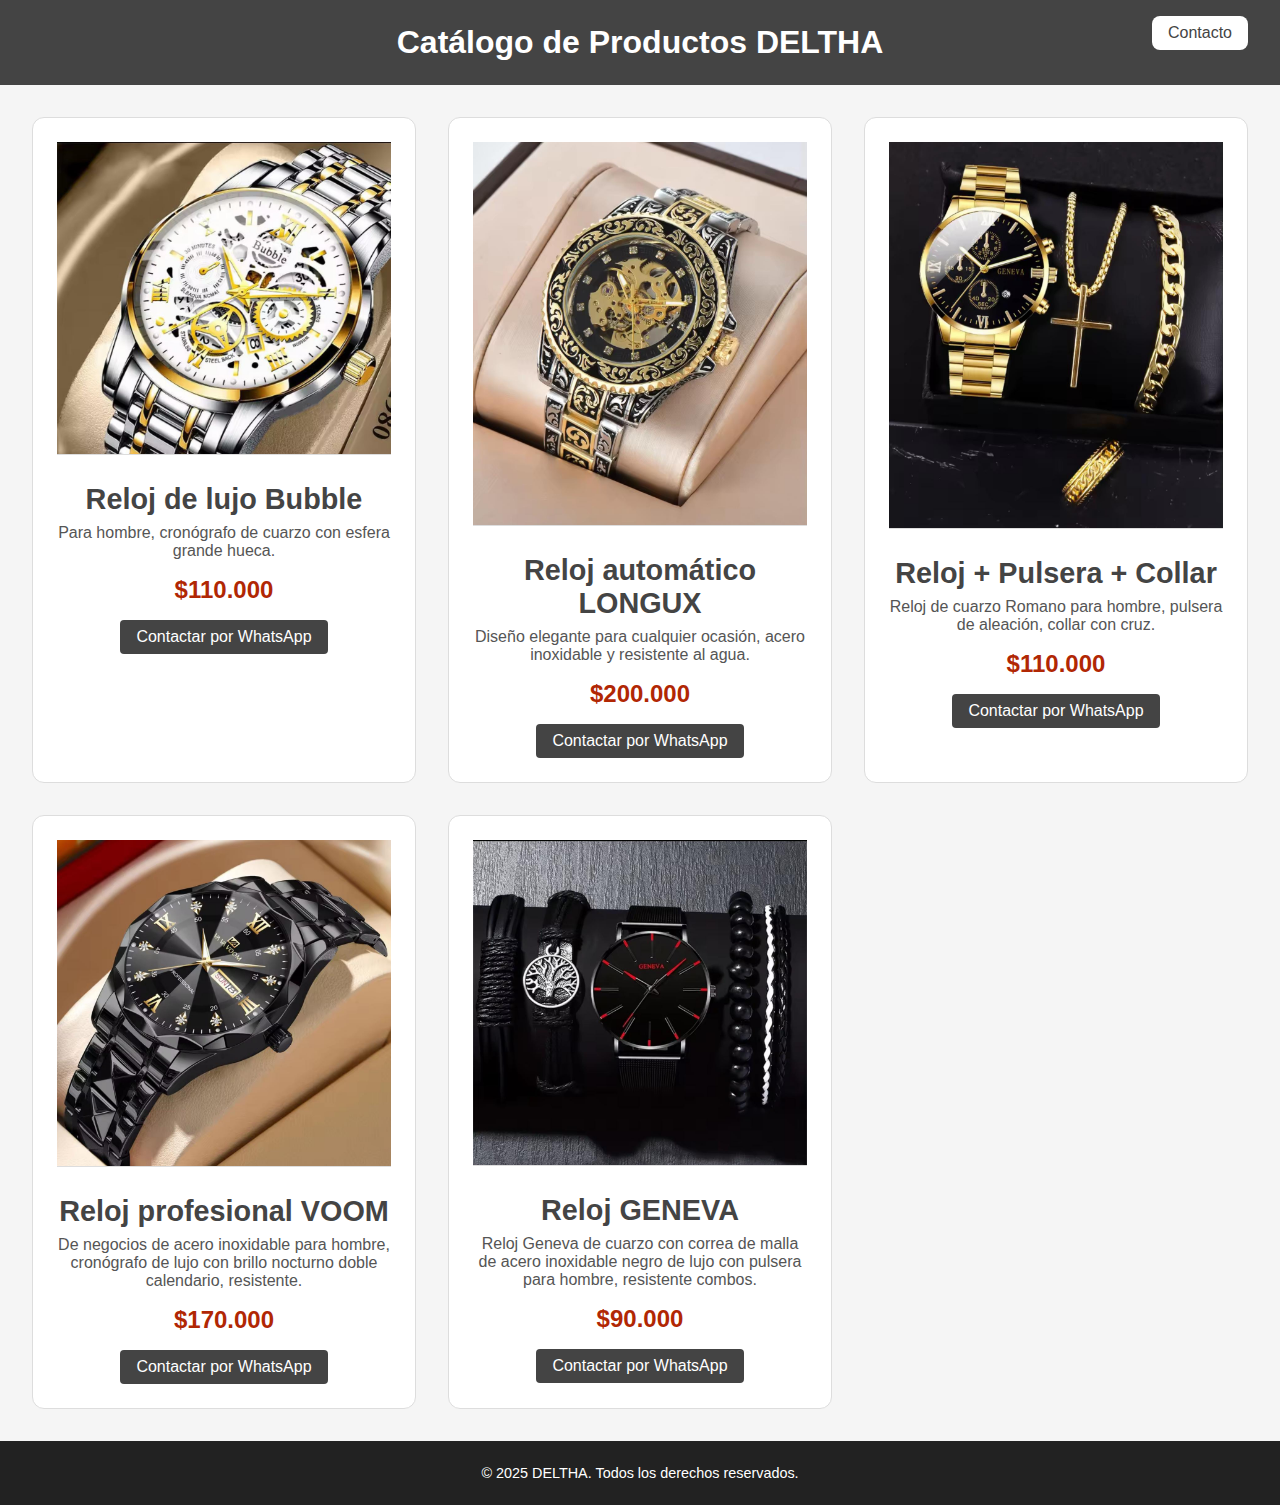
==== index.html @ 68218b50 "Add files via upload" ====
<!DOCTYPE html>
<html lang="es">
<head>
    <meta charset="UTF-8">
    <meta name="viewport" content="width=device-width, initial-scale=1.0">
    <title>Catálogo de Productos DELTHA</title>
    <link rel="icon" href="imagenes/deltha.jpg" type="image/x-icon">
    <link rel="stylesheet" href="style.css">
</head>
<body>
    <header>
        <h1>Catálogo de Productos DELTHA</h1>
        <div class="menu-container">
            <button class="menu-toggle">Contacto</button>
            <div class="menu">
                <a href="https://wa.me/+573212239526" target="_blank">WhatsApp</a>
                <a href="tel:+573203761801">Llamar</a>
                <a href="mailto:jhongaravito10@gmail.com">Correo</a>
            </div>
        </div>
    </header>

    <main>
        <div class="catalog" id="productCatalog"></div>
    </main>

    <footer>
        &copy; 2025 DELTHA. Todos los derechos reservados.
    </footer>

    <script src="script.js"></script>
</body>
</html>
---- style.css ----
body {
    font-family: 'Segoe UI', sans-serif;
    margin: 0;
    padding: 0;
    box-sizing: border-box;
    background-color: #f5f5f5;
    color: #333;
}

header {
    position: relative;
    padding: 1.5rem 2rem;
    background: #444;
    color: #fff;
}

header h1 {
    margin: 0;
    text-align: center;
}

.menu-container {
    position: absolute;
    top: 1rem;
    right: 2rem;
}

.menu-toggle {
    background: #fff;
    color: #444;
    border: none;
    font-size: 1rem;
    padding: 0.5rem 1rem;
    border-radius: 8px;
    cursor: pointer;
    transition: background 0.3s;
}

.menu-toggle:hover {
    background: #e5e5e5;
}

.menu {
    position: absolute;
    top: 100%;
    right: 0;
    background: #fff;
    border: 1px solid #ddd;
    border-radius: 8px;
    display: none;
    box-shadow: 0 4px 8px rgba(0, 0, 0, 0.15);
    z-index: 10;
    min-width: 150px;
}

.menu a {
    display: block;
    padding: 0.5rem 1rem;
    text-decoration: none;
    color: #333;
    border-bottom: 1px solid #ddd;
    transition: background 0.3s;
}

.menu a:hover {
    background: #f1f1f1;
}

.menu a:last-child {
    border-bottom: none;
}

.catalog {
    display: grid;
    grid-template-columns: repeat(auto-fit, minmax(300px, 1fr));
    gap: 2rem;
    padding: 2rem;
}

.product {
    background: #fff;
    border: 1px solid #ddd;
    border-radius: 12px;
    overflow: hidden;
    text-align: center;
    padding: 1.5rem;
    transition: transform 0.3s, box-shadow 0.3s;
}

.product:hover {
    transform: scale(1.05);
    box-shadow: 0 6px 12px rgba(0, 0, 0, 0.2);
}

.product img {
    width: 100%;
    height: auto;
    border-bottom: 1px solid #ddd;
    margin-bottom: 1rem;
}

.product h2 {
    font-size: 1.8rem;
    margin: 0.5rem 0;
    color: #444;
}

.product p {
    font-size: 1rem;
    color: #555;
    margin: 0.5rem 0 1rem;
}

.product .price {
    font-weight: bold;
    color: #b12704;
    margin: 1rem 0;
    font-size: 1.5rem;
}

.product .contact {
    display: inline-block;
    padding: 0.5rem 1rem;
    font-size: 1rem;
    background-color: #444;
    color: #fff;
    border: none;
    border-radius: 4px;
    text-decoration: none;
    cursor: pointer;
    transition: background 0.3s;
}

.product .contact:hover {
    background-color: #333;
}

footer {
    text-align: center;
    padding: 1.5rem;
    background: #222;
    color: white;
    font-size: 0.9rem;
}
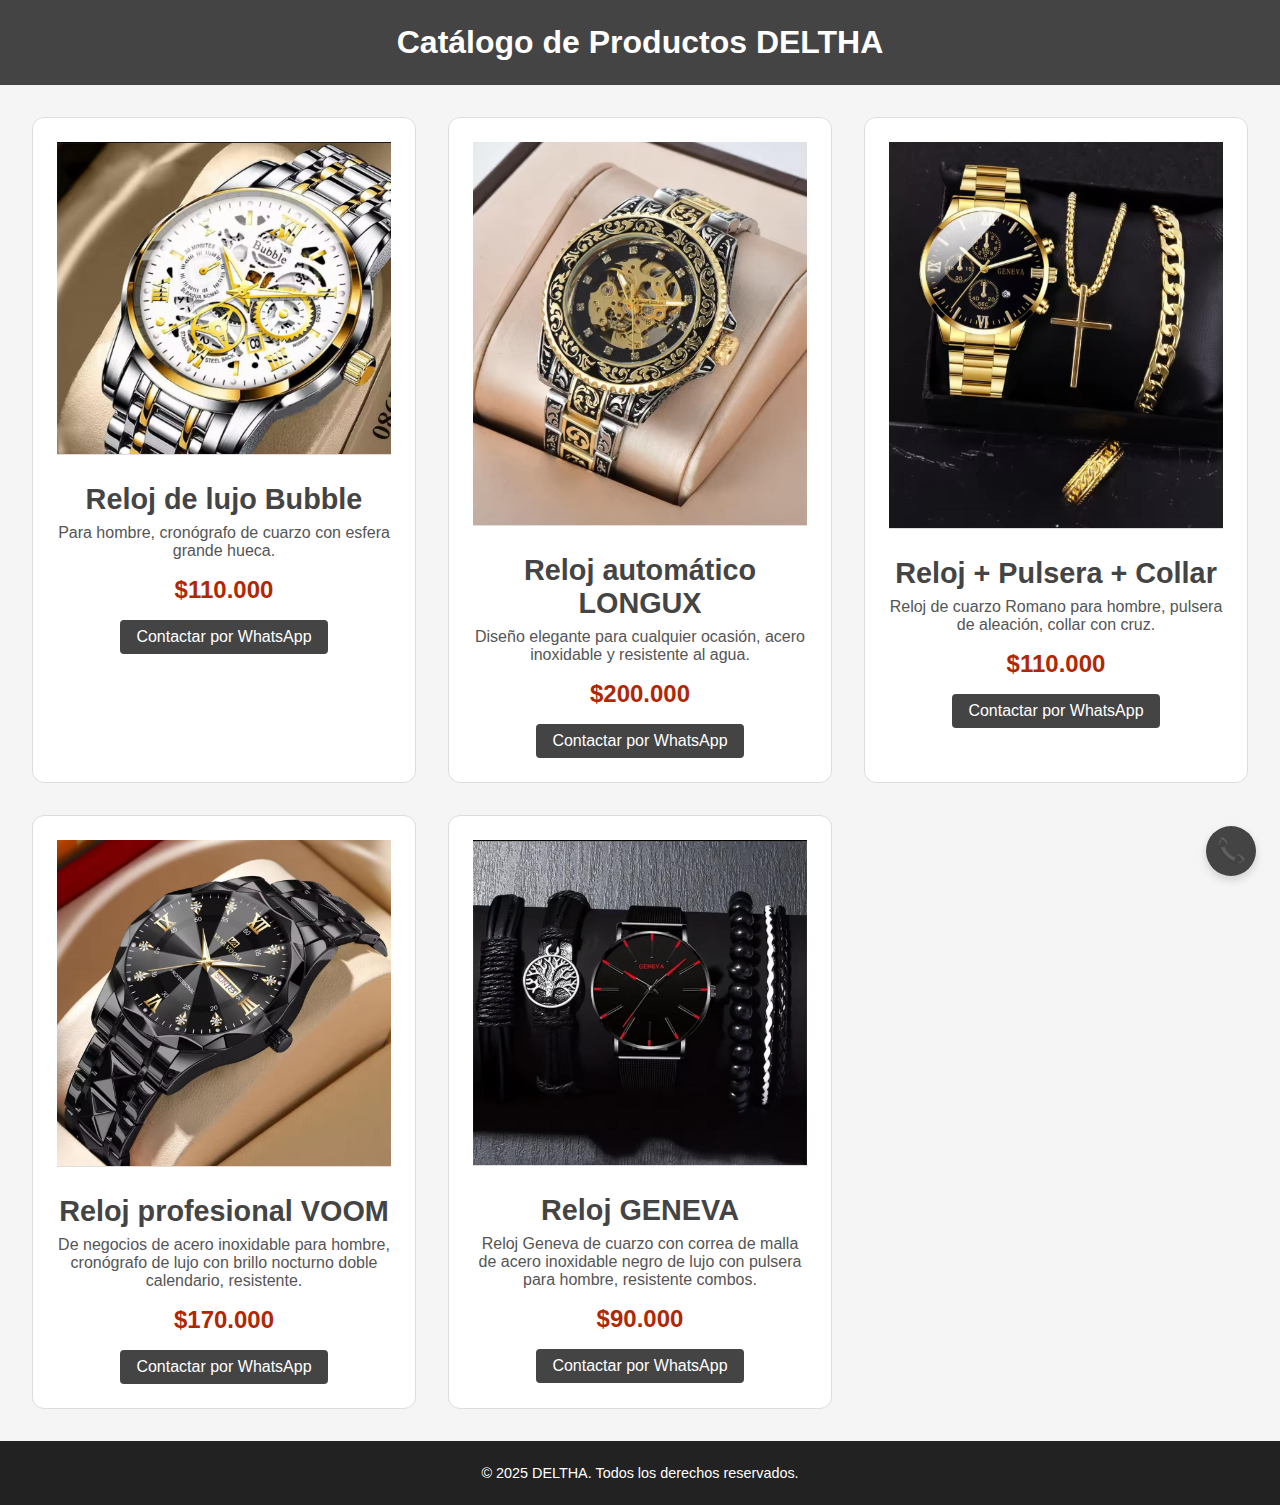
==== commit fe7e87c6: "Add files via upload" ====
--- a/index.html
+++ b/index.html
@@ -5,29 +5,33 @@
     <meta name="viewport" content="width=device-width, initial-scale=1.0">
     <title>Catálogo de Productos DELTHA</title>
     <link rel="icon" href="imagenes/deltha.jpg" type="image/x-icon">
-    <link rel="stylesheet" href="style.css">
+    <link rel="stylesheet" href="css/style.css">
 </head>
 <body>
     <header>
         <h1>Catálogo de Productos DELTHA</h1>
         <div class="menu-container">
-            <button class="menu-toggle">Contacto</button>
-            <div class="menu">
-                <a href="https://wa.me/+573212239526" target="_blank">WhatsApp</a>
-                <a href="tel:+573203761801">Llamar</a>
-                <a href="mailto:jhongaravito10@gmail.com">Correo</a>
+            
             </div>
         </div>
     </header>
 
     <main>
         <div class="catalog" id="productCatalog"></div>
+        <div class="floating-contact">
+            <button id="floatingContactBtn" title="Contactar">📞</button>
+            <div class="floating-menu">
+                <a href="https://wa.me/+573212239526" target="_blank">WhatsApp</a>
+                <a href="tel:+573203761801">Llamar</a>
+                <a href="mailto:jhongaravito10@gmail.com">Correo</a>
+            </div>
+        </div>
     </main>
 
     <footer>
         &copy; 2025 DELTHA. Todos los derechos reservados.
     </footer>
 
-    <script src="script.js"></script>
+    <script src="js/script.js"></script>
 </body>
 </html>
--- a/css/style.css
+++ b/css/style.css
@@ -0,0 +1,150 @@
+body {
+    font-family: 'Segoe UI', sans-serif;
+    margin: 0;
+    padding: 0;
+    box-sizing: border-box;
+    background-color: #f5f5f5;
+    color: #333;
+}
+
+header {
+    position: relative;
+    padding: 1.5rem 2rem;
+    background: #444;
+    color: #fff;
+}
+
+header h1 {
+    margin: 0;
+    text-align: center;
+}
+
+
+
+.catalog {
+    display: grid;
+    grid-template-columns: repeat(auto-fit, minmax(300px, 1fr));
+    gap: 2rem;
+    padding: 2rem;
+}
+
+.product {
+    background: #fff;
+    border: 1px solid #ddd;
+    border-radius: 12px;
+    overflow: hidden;
+    text-align: center;
+    padding: 1.5rem;
+    transition: transform 0.3s, box-shadow 0.3s;
+}
+
+.product:hover {
+    transform: scale(1.05);
+    box-shadow: 0 6px 12px rgba(0, 0, 0, 0.2);
+}
+
+.product img {
+    width: 100%;
+    height: auto;
+    border-bottom: 1px solid #ddd;
+    margin-bottom: 1rem;
+}
+
+.product h2 {
+    font-size: 1.8rem;
+    margin: 0.5rem 0;
+    color: #444;
+}
+
+.product p {
+    font-size: 1rem;
+    color: #555;
+    margin: 0.5rem 0 1rem;
+}
+
+.product .price {
+    font-weight: bold;
+    color: #b12704;
+    margin: 1rem 0;
+    font-size: 1.5rem;
+}
+
+.product .contact {
+    display: inline-block;
+    padding: 0.5rem 1rem;
+    font-size: 1rem;
+    background-color: #444;
+    color: #fff;
+    border: none;
+    border-radius: 4px;
+    text-decoration: none;
+    cursor: pointer;
+    transition: background 0.3s;
+}
+
+.product .contact:hover {
+    background-color: #333;
+}
+
+footer {
+    text-align: center;
+    padding: 1.5rem;
+    background: #222;
+    color: white;
+    font-size: 0.9rem;
+}
+/* Botón flotante */
+.floating-contact {
+    position: fixed;
+    bottom: 1.5rem;
+    right: 1.5rem;
+    z-index: 100;
+}
+
+.floating-contact button {
+    background-color: #444;
+    color: #fff;
+    border: none;
+    border-radius: 50%;
+    width: 50px;
+    height: 50px;
+    font-size: 1.5rem;
+    cursor: pointer;
+    box-shadow: 0 4px 8px rgba(0, 0, 0, 0.15);
+    transition: background 0.3s, transform 0.3s;
+}
+
+.floating-contact button:hover {
+    background-color: #333;
+    transform: scale(1.1);
+}
+
+.floating-menu {
+    position: absolute;
+    bottom: 60px;
+    right: 0;
+    display: none;
+    background: #fff;
+    border: 1px solid #ddd;
+    border-radius: 8px;
+    box-shadow: 0 4px 8px rgba(0, 0, 0, 0.15);
+    text-align: center;
+    overflow: hidden;
+}
+
+.floating-menu a {
+    display: block;
+    padding: 0.5rem 1rem;
+    text-decoration: none;
+    color: #333;
+    border-bottom: 1px solid #ddd;
+    transition: background 0.3s;
+}
+
+.floating-menu a:hover {
+    background: #f1f1f1;
+}
+
+.floating-menu a:last-child {
+    border-bottom: none;
+}
